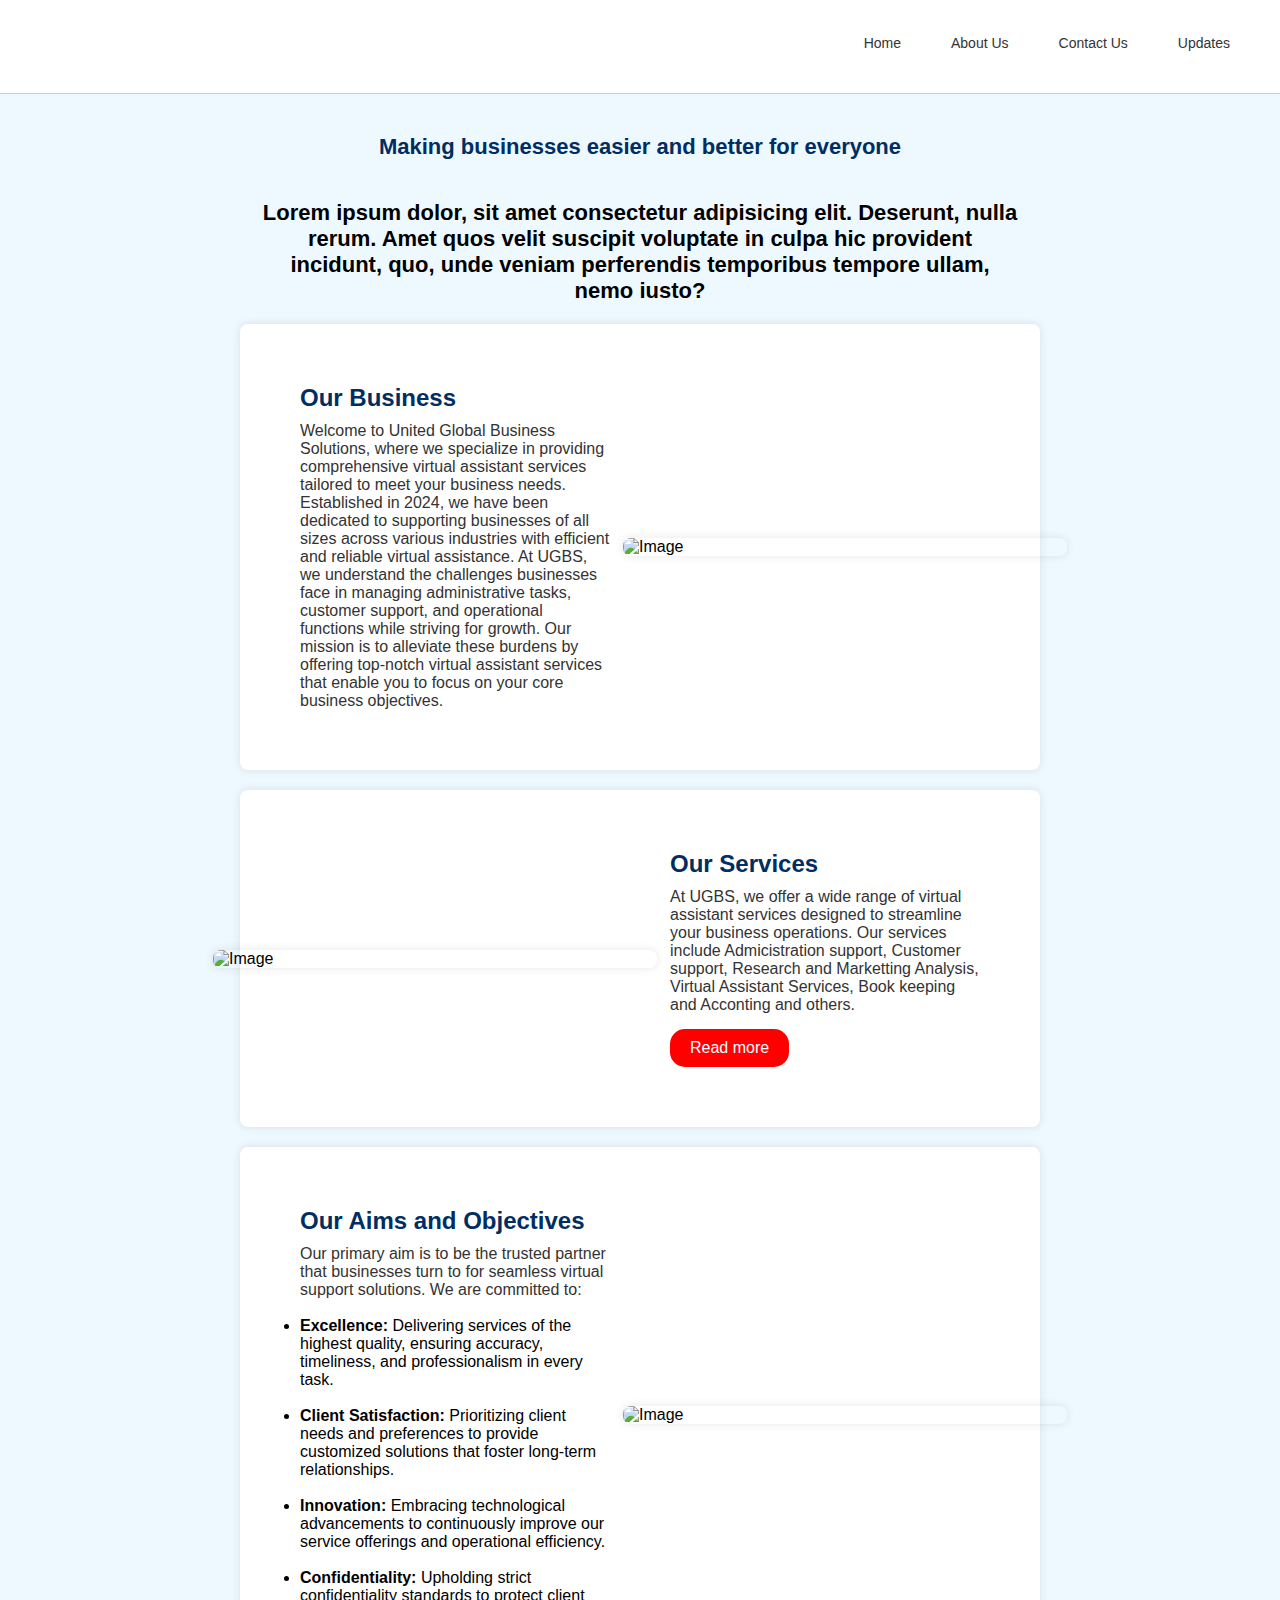
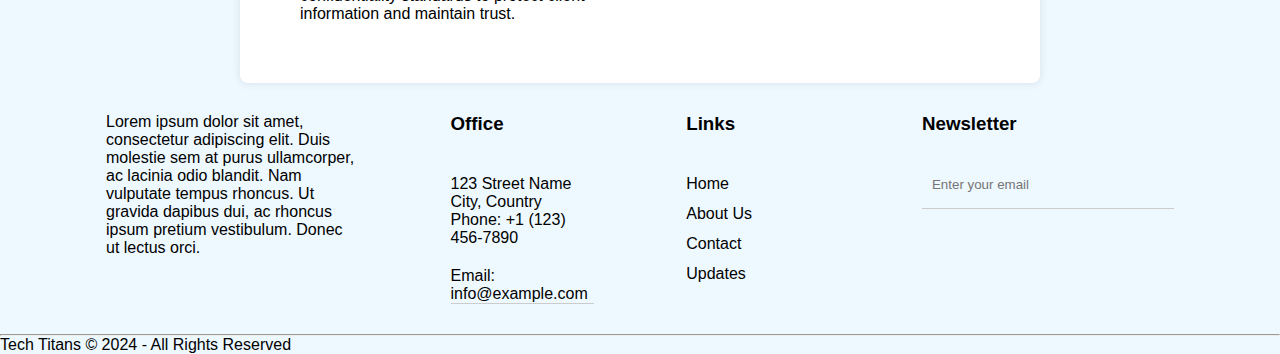
==== about.html @ e0e09fc4 "Add files via upload" ====
<!DOCTYPE html>
<html lang="en">
<head>
    <meta charset="UTF-8">
    <meta name="viewport" content="width=device-width, initial-scale=1.0">
    <title>UNIVERSAL GLOBAL BUSINESS SOLUTION</title>
    <link rel="stylesheet" href="style.css">
    <script src="https://kit.fontawesome.com/9b60be4f95.js"></script>
</head>
<body>
    <div class="menu_wrapper">
        <div class="navbar" id="navbar">
            <ul>
                <li><a href="index.html"><i class="fas fa-home"></i> <span>Home</span></a></li>
                <li><a href="about.html"><i class="fas fa-info-circle"></i> <span>About Us</span></a></li>
                <li><a href="contact.html"><i class="fas fa-envelope"></i> <span>Contact Us</span></a></li>
                <li><a href="update.html"><i class="fas fa-bell"></i> <span>Updates</span></a></li>
            </ul>
        </div>
        
    </div>

    <!-- Cards Section -->
     <div class="header-2">
        <p>Making businesses easier and better for everyone</p>
     </div>
     <div class="text-1"><p>Lorem ipsum dolor, sit amet consectetur adipisicing elit. Deserunt, nulla rerum. Amet quos velit suscipit voluptate in culpa hic provident incidunt, quo, unde veniam perferendis temporibus tempore ullam, nemo iusto?</p></div>


    
    <div class="card">
        <div class="card-content">
            <h2>Our Business</h2>
            <p>Welcome to United Global Business Solutions, where we specialize in providing comprehensive virtual assistant services tailored to meet your business needs. Established in 2024, we have been dedicated to supporting businesses of all sizes across various industries with efficient and reliable virtual assistance.
                At UGBS, we understand the challenges businesses face in managing administrative tasks, customer support, and operational functions while striving for growth. Our mission is to alleviate these burdens by offering top-notch virtual assistant services that enable you to focus on your core business objectives.
            </p>
        </div>
        <div class="card-image">
            <img src="Assets\group.jpg" alt="Image">
        </div>
    </div>

    <div class="card">
        <div class="card-image">
            <img src="Assets\marketting.jpg" alt="Image">
        </div>
        <div class="card-content">
            <h2>Our Services</h2>
            <p>At UGBS, we offer a wide range of virtual assistant services designed to streamline your business operations. Our services include Admicistration support, Customer support, Research and Marketting Analysis, Virtual Assistant Services, Book keeping and Acconting and others.</p>
            <div class="button"><button class="red-button">Read more</button></div>

        </div>
        
    </div>

    <div class="card">
        <div class="card-content">
            <h2>Our Aims and Objectives</h2>
            <p>
                Our primary aim is to be the trusted partner that businesses turn to for seamless virtual support solutions. We are committed to: <br><br>

                <li><b>Excellence:</b> Delivering services of the highest quality, ensuring accuracy, timeliness, and professionalism in every task.</li><br>

                <li><b>Client Satisfaction: </b>Prioritizing client needs and preferences to provide customized solutions that foster long-term relationships.</li><br>

                <li><b>Innovation: </b>Embracing technological advancements to continuously improve our service offerings and operational efficiency.</li><br>

                <li><b>Confidentiality:</b> Upholding strict confidentiality standards to protect client information and maintain trust.</li>
            <p>
        </div>
        <div class="card-image">
            <img src="Assets\aims-objectives.jpg" alt="Image">
        </div>
    </div>
    
    <footer>
        <div class="row">
            <div class="col">
                <p>Lorem ipsum dolor sit amet, consectetur adipiscing elit. Duis molestie sem at purus ullamcorper, ac lacinia odio blandit. Nam vulputate tempus rhoncus. Ut gravida dapibus dui, ac rhoncus ipsum pretium vestibulum. Donec ut lectus orci.</p>
            </div>
            <div class="col">
                <h3>Office <div class="underline"><span></span></div></h3>
                <p>123 Street Name</p>
                <p>City, Country</p>
                <p>Phone: +1 (123) 456-7890</p>
                <p class="email-id">Email: info@example.com</p>
            </div>
            <div class="col">
                <h3>Links <div class="underline"><span></span></div></h3>
                <ul>
                    <li><a href="">Home</a></li>
                    <li><a href="">About Us</a></li>
                    <li><a href="">Contact</a></li>
                    <li><a href="">Updates</a></li>
                </ul>
            </div>
            <div class="col">
                <h3>Newsletter <div class="underline"><span></span></div></h3>
                <form>
                    <i class="fa-solid fa-envelope"></i>
                    <input type="email" placeholder="Enter your email" required>
                    <button type="submit"><i class="fa-solid fa-arrow-right"></i></button>
                </form>
                <div class="social-icons">
                    <i class="fa-brands fa-facebook"></i>
                    <i class="fa-brands fa-instagram"></i>
                    <i class="fa-brands fa-x-twitter"></i>
                    <i class="fa-brands fa-linkedin"></i>
                </div>
            </div>
        </div>
        <hr>
        <p class="copyright">
            Tech Titans &copy; 2024 - All Rights Reserved
        </p>
    </footer>

    <script src="script.js"></script>
</body>
</html>
---- style.css ----
* {
    margin: 0;
    padding: 0;
    font-family: 'poppins', sans-serif;
    box-sizing: border-box;
}

body {
    font-family: 'poppins', sans-serif;
    background-color: #eef8ff;
    margin: 0;
    padding: 0;
    position: relative;
}

.menu_wrapper {
    background-color: #fff; /* White background color for the navbar */
    color: #333; /* Text color */
    padding: 30px 50px;
    border-bottom: 1px solid #ccc; /* Example border for separation */
}

.navbar {
    display: flex;
    justify-content: flex-end; /* Push items to the right */
}

.navbar ul {
    list-style-type: none;
    margin: 0;
    padding: 0;
    display: flex;
}

.navbar li {
    margin-left:50px; /* Adjust spacing between items */
}

.navbar a {
    display: flex;
    flex-direction: column; /* Arrange icon and text vertically */
    align-items: center;
    color: #333;
    text-decoration: none;
    font-size: 14px; /* Adjust text size */
}

.navbar a i {
    margin-bottom: 5px; /* Space between icon and text */
    font-size: 18px; /* Increase icon size */
}

.card {
    max-width: 800px; /* Increase max-width for larger cards */
    margin: 20px auto;
    background-color: #fff;
    border-radius: 8px;
    box-shadow: 0 0 10px rgba(0, 0, 0, 0.1);
    display: flex;
    padding: 10px;
}

.card-content {
    flex: 1;
    padding: 50px;
}

.card-content h2 {
    margin-bottom: 10px;
    color: #002D62;
}

.card-content p {
    color: #333;
}

.card-image {
    flex: 1;
    position: relative;
    padding: 20px;
    padding-left: 40px;
}

.card-image img {
    width: 120%; /* Make the image 20% larger */
    height: auto; /* Maintain aspect ratio */
    display: block;
    position: absolute;
    top: 50%; /* Adjust positioning */
    left: 50%; /* Adjust positioning */
    transform: translate(-50%, -50%); /* Center the image */
    border-radius: 8px;
    box-shadow: 0 0 10px rgba(0, 0, 0, 0.1);
}

/* Responsive adjustments */
@media (max-width: 768px) {
    .card {
        flex-direction: column; /* Stack cards vertically on smaller screens */
    }

    .card-content, .card-image {
        flex: 1 1 auto; /* Reset flex properties */
        width: 100%; /* Ensure full width */
        padding: 20px; /* Adjust padding */
        text-align: center; /* Center align text on smaller screens */
    }

    .card-image img {
        width: 100%; /* Full width for images on smaller screens */
        max-width: none; /* Remove max-width */
    }
}

.row {
    width: 85%;
    margin: auto;
    display: flex;
    flex-wrap: wrap;
    align-items: flex-start;
    justify-content: space-between;
}

.col {
    flex-basis: 25%;
    padding: 10px;
}

.col:nth-child(2),
.col:nth-child(3){
    flex-basis: 15%;
}

.logo {
    width: 60px;
    height: 60px;
    margin-bottom: 30px;
}

.col h3 {
    width: fit-content;
    margin-bottom: 40px;
    position: relative;
}

.email-id {
    width: fit-content;
    border-bottom: 1px solid #ccc;
    margin: 20px 0;
}

ul li {
    list-style: none;
    margin-bottom: 12px;
}

ul li a {
    text-decoration: none;
    color: #000;
}

form {
    padding-bottom: 15px;
    display: flex;
    align-items: center;
    justify-content: space-between;
    border-bottom: 1px solid #ccc;
    margin-bottom: 5opx;
}

form .fa-solid {
    font-size: 18px;
    margin-right: 10px;
}

form input {
    width: 100%;
    background: transparent;
    color: #ccc;
    border: 0;
    outline: none;
}

form button {
    background: transparent;
    border: 0;
    outline: none;
    cursor: pointer;
}

form button .fa-solid {
    font-size: 16px;
    color: #ccc;
}

.social-icons .fa-brands {
    width: 40px;
    height: 40px;
    border-radius: 50%;
    text-align: center;
    line-height: 40px;
    font-size: 20px;
}
.header-2 {
    text-align: center; /* Center align text content */
    padding: 40px 0; /* Adjust vertical spacing */
}

.header-2 p {
    max-width: 800px; /* Limit width to maintain readability */
    margin: 0 auto; /* Center align within max-width */
    padding: 0 20px; /* Add padding for better readability */
    color: #002D62;
    font-family: Arial, Helvetica, sans-serif;
    font-size: 22px; /* Increase font size */
    font-weight: bold;
}
.text-1 {
    text-align: center;
  
}
.text-1 p{
    max-width: 800px; /* Limit width to maintain readability */
    margin: 0 auto; /* Center align within max-width */
    padding: 0 20px; /* Add padding for better readability */
    font-family: Arial, Helvetica, sans-serif;
    font-size: 22px; /* Increase font size */
    font-weight: bold;
}
.button {
    margin-top: 15px; /* Adjust this value to move the button down */
    
}
.red-button {
    background-color: red;
    color: white; /* Text color */
    border: none;
    padding: 10px 20px;
    cursor: pointer;
    font-size: 16px;
    border-radius: 15px;
    transition: background-color 0.3s ease; /* Smooth transition */
}

.red-button:hover {
    background-color: darkred; /* Darker shade when hovered */
}
.banner-container {
    position: relative; /* Ensures the container acts as a positioning context */
    width: 100%;
    max-height: 600px; /* Adjust this value to limit the height of the banner */
    overflow: hidden; /* Ensures the banner image doesn't overflow its container */
}

.banner-image {
    width: 100%;
    height: 600px; /* Ensures the image maintains its aspect ratio */
    display: block; /* Ensures the image behaves correctly */
    object-fit: cover; /* Ensures the image covers the entire area while maintaining aspect ratio */
}

.button-container {
    position: absolute;
    bottom: 50px; /* Adjust the distance from the bottom as needed */
    right: 80px; /* Adjust the distance from the right as needed */
}

.schedule-button {
    display: inline-block;
    padding: 20px 30px;
    background-color: #333; /* Button background color */
    color: white;
    font-size: 20px;
    text-decoration: none;
    border-radius: 40px;
    font-weight: bold;
    opacity: 0.6;
}

.schedule-button:hover {
    background-color: darkred; /* Darker color on hover */
    opacity: 1; 
}
.centered-image {
    text-align: center;
    padding: 70px 0; /* Adjust padding as needed */
}
.centered-image img {
    width: 80%;
    height: 400px; 
    display: block; /* Ensures the image behaves correctly */
    margin: 0 auto; /* Center the image horizontally */
}
.text-2 {
    text-align: left;
    padding: 20px 0; /* Adjust padding as needed */
    font-size: 24px; /* Increase font size */
    font-weight: bold; /* Make text bold */
}

.text-2 p {
    
    margin-left: 160px;
    
    font-family: Arial, Helvetica, sans-serif;
    font-size: 26px; /* Ensure font size matches parent */
    font-weight: bold; /* Ensure font weight matches parent */
}
.red-button-2{
    margin-left: 160px;
    background-color: red;
    color: white; /* Text color */
    border: none;
    padding: 20px 30px;
    cursor: pointer;
    font-size: 16px;
    border-radius: 25px;
    transition: background-color 0.3s ease; /* Smooth transition */
}
.red-button-2:hover {
    background-color: darkred; /* Darker shade when hovered */
}
/* Slideshow container */
.slideshow-container {
    max-width: 80%; /* Reduce the maximum width to make the slideshow smaller */
    position: relative;
    margin: 20px auto; /* Center the slideshow horizontally and adjust top margin */
}

/* Hide all slides by default */
.slideshow-container {
    position: relative;
    max-width: 800px; /* Adjust max-width as needed */
    margin: 0 auto;
    overflow: hidden;
}

.slide-pair {
    display: flex;
    justify-content: center;
    align-items: center;
    width: 100%;
    margin-bottom: 20px; /* Adjust spacing between pairs */
}

.mySlides {
    flex: 0 0 45%; /* Adjust width of each slide within the pair */
    margin: 0 10px; /* Adjust margin between slides */
}

.slide-card {
    width: 100%;
    border: 1px solid #ddd;
    border-radius: 8px;
    overflow: hidden;
    box-shadow: 0 4px 8px rgba(0,0,0,0.1);
    display: flex; /* Ensure flexbox layout */
    flex-direction: column; /* Arrange items in a column */
    align-items: center; /* Center items horizontally */
    justify-content: center; /* Center items vertically */
    padding: 10px;
}


.slide-image {
    width: 100%; /* Ensure image takes full width of the container */
    height: auto; /* Maintain aspect ratio */
    display: block;
    border-radius: 8px; /* Rounded corners for the image */
}

.slide-text {
    padding: 20px;
    text-align: center;
}



/* Next & previous buttons */
.prev, .next {
    cursor: pointer;
    position: absolute;
    top: 50%;
    width: auto;
    padding: 16px;
    margin-top: -22px;
    color: white;
    font-weight: bold;
    font-size: 18px;
    transition: 0.6s ease;
    border-radius: 0 3px 3px 0;
    user-select: none;
    background-color: rgba(0, 0, 0, 0.5);
}

/* Position the next button to the right */
.next {
    right: 0;
    border-radius: 3px 0 0 3px;
}

/* On hover, add a darker background color */
.prev:hover, .next:hover {
    background-color: rgba(0, 0, 0, 0.8);
}

/* Adjust size of images inside slides */
.mySlides img {
    width: 50%; /* Ensure image fills the slide container horizontally */
    height: auto; /* Maintain aspect ratio */
    max-height: 400px; /* Limit the maximum height of the images */
}
.services-title {
    text-align: left;
    margin-top: 30px;
    font-size: 24px;
    color: #333;
    
    padding: 10px;
}
.see-text {
    text-align: left;
    margin-top: 30px;
    font-size: 24px;
    color: blue;
    margin-left: 130px;
    padding: 10px;
    cursor: pointer;
    text-decoration: none;
}
.services-header {
    display: flex;
    justify-content: space-between;
    align-items: center;
    margin-bottom: 20px;
    
}
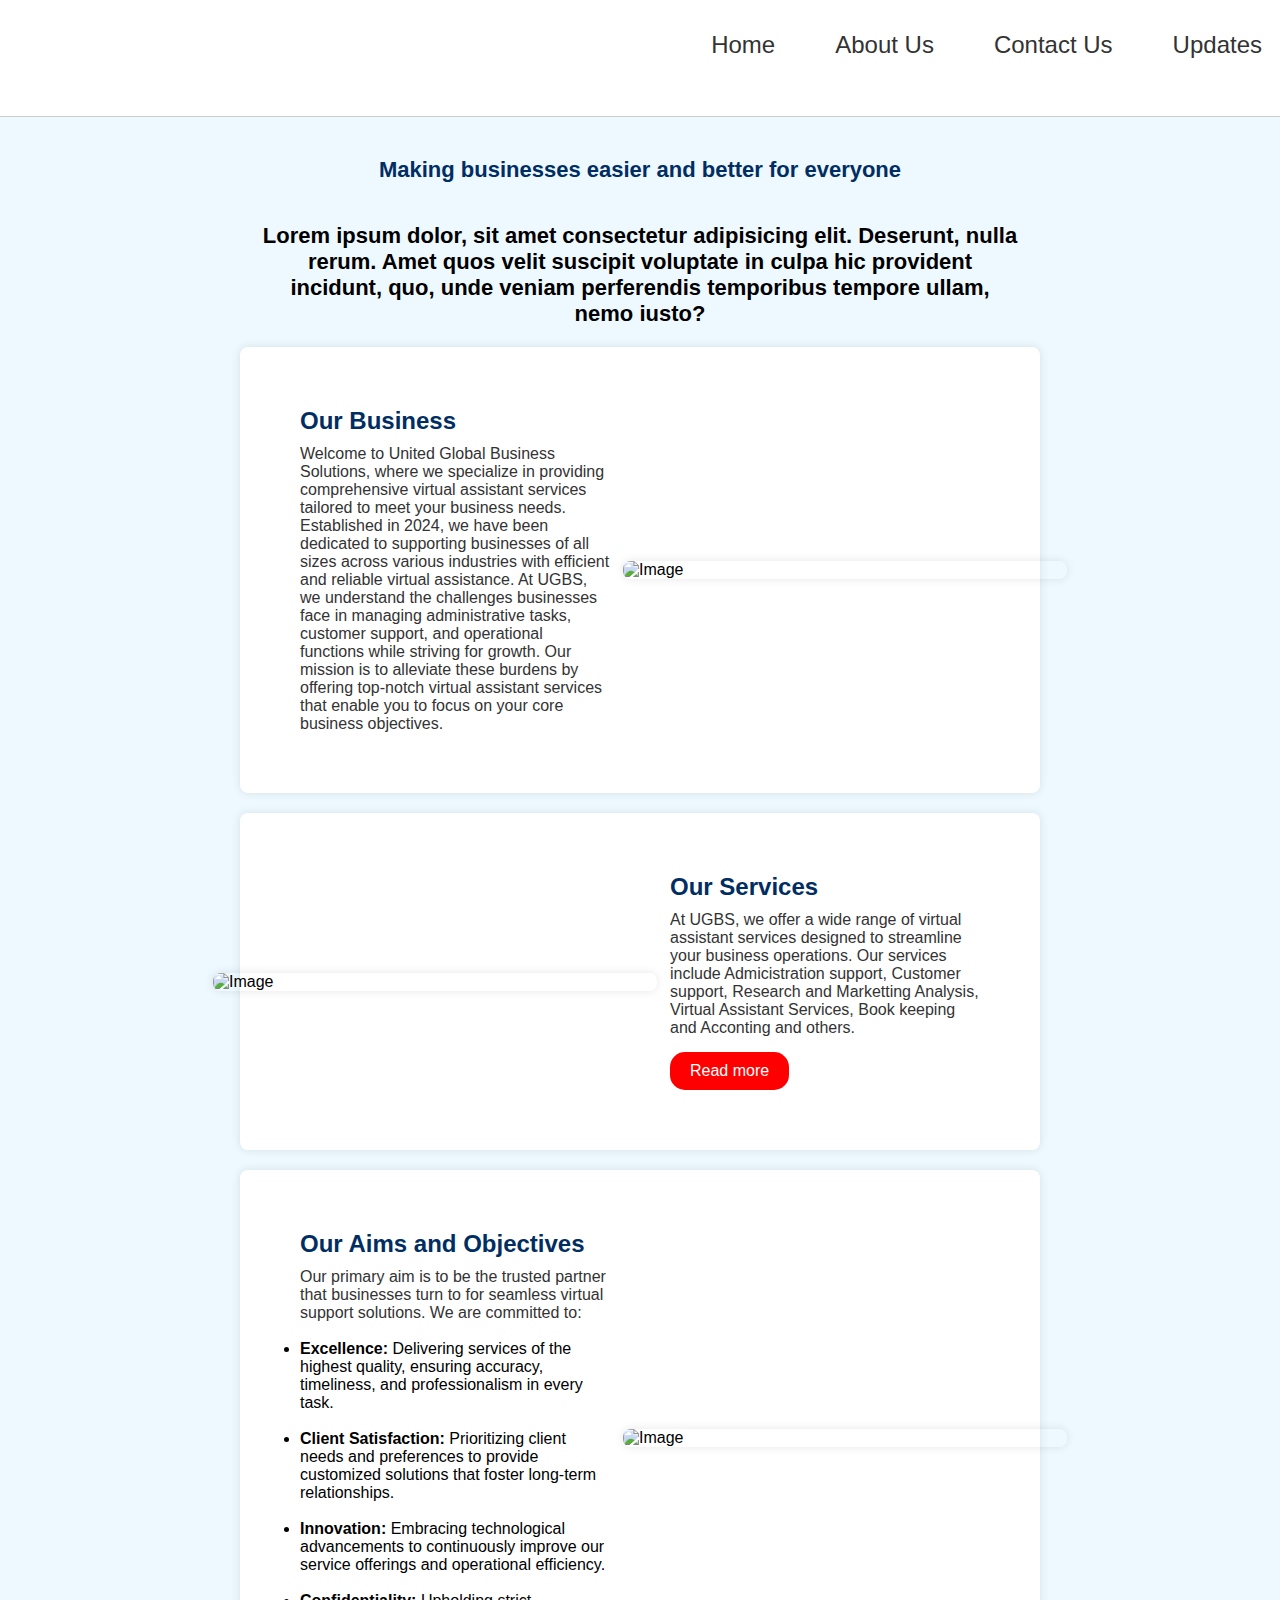
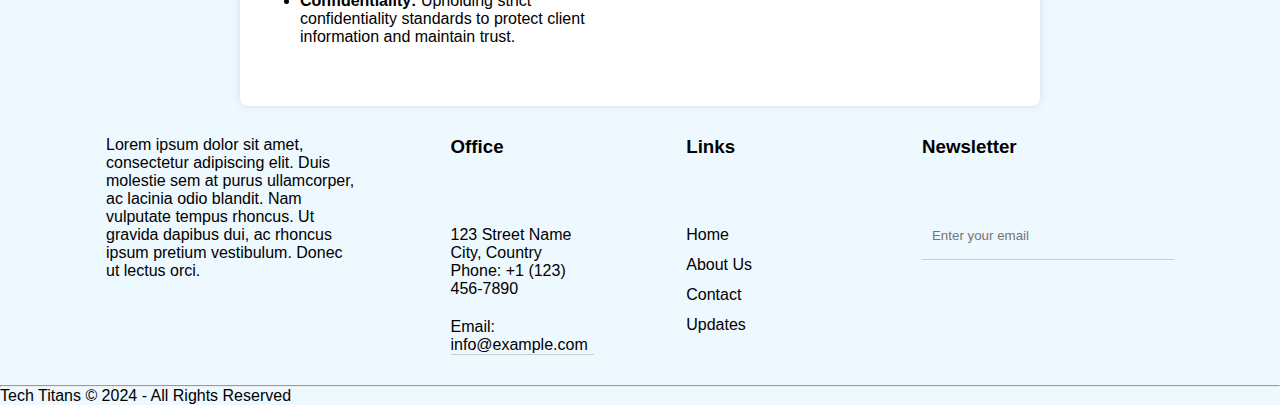
==== commit 6dd94cbc: "Update about.html" ====
--- a/about.html
+++ b/about.html
@@ -10,6 +10,9 @@
 <body>
     <div class="menu_wrapper">
         <div class="navbar" id="navbar">
+            <div class="logo">
+                <img src="UGBS LOGO.png" alt="Logo">
+            </div>
             <ul>
                 <li><a href="index.html"><i class="fas fa-home"></i> <span>Home</span></a></li>
                 <li><a href="about.html"><i class="fas fa-info-circle"></i> <span>About Us</span></a></li>
@@ -36,13 +39,13 @@
             </p>
         </div>
         <div class="card-image">
-            <img src="Assets\group.jpg" alt="Image">
+            <img src="group.jpg" alt="Image">
         </div>
     </div>
 
     <div class="card">
         <div class="card-image">
-            <img src="Assets\marketting.jpg" alt="Image">
+            <img src="marketting.jpg" alt="Image">
         </div>
         <div class="card-content">
             <h2>Our Services</h2>
@@ -69,7 +72,7 @@
             <p>
         </div>
         <div class="card-image">
-            <img src="Assets\aims-objectives.jpg" alt="Image">
+            <img src="aims-objectives.jpg" alt="Image">
         </div>
     </div>
     
@@ -88,10 +91,10 @@
             <div class="col">
                 <h3>Links <div class="underline"><span></span></div></h3>
                 <ul>
-                    <li><a href="">Home</a></li>
-                    <li><a href="">About Us</a></li>
-                    <li><a href="">Contact</a></li>
-                    <li><a href="">Updates</a></li>
+                    <li><a href="index.html">Home</a></li>
+                    <li><a href="about.html">About Us</a></li>
+                    <li><a href="contact.html">Contact</a></li>
+                    <li><a href="update.html">Updates</a></li>
                 </ul>
             </div>
             <div class="col">
--- a/style.css
+++ b/style.css
@@ -14,44 +14,51 @@
 }
 
 .menu_wrapper {
-    background-color: #fff; /* White background color for the navbar */
-    color: #333; /* Text color */
-    padding: 30px 50px;
-    border-bottom: 1px solid #ccc; /* Example border for separation */
+    background-color: #fff; 
+    color: #333; 
+    padding:10px ;
+    border-bottom: 1px solid #ccc;
 }
 
 .navbar {
     display: flex;
-    justify-content: flex-end; /* Push items to the right */
+    justify-content: flex-end; 
+    padding: 3px 3px; 
 }
 
 .navbar ul {
     list-style-type: none;
-    margin: 0;
+    margin-top: 18px;
     padding: 0;
     display: flex;
 }
+.logo img {
+    height: 95px;
+    width: auto;
+    margin-left: -780px;
+    margin-top: -10px;
+}
 
 .navbar li {
-    margin-left:50px; /* Adjust spacing between items */
+    margin-left:50px; 
+    
 }
 
 .navbar a {
     display: flex;
-    flex-direction: column; /* Arrange icon and text vertically */
+    flex-direction: column; 
     align-items: center;
     color: #333;
     text-decoration: none;
-    font-size: 14px; /* Adjust text size */
+    font-size: 14px; 
 }
 
 .navbar a i {
-    margin-bottom: 5px; /* Space between icon and text */
-    font-size: 18px; /* Increase icon size */
+    font-size: 18px; 
 }
 
 .card {
-    max-width: 800px; /* Increase max-width for larger cards */
+    max-width: 800px; 
     margin: 20px auto;
     background-color: #fff;
     border-radius: 8px;
@@ -82,13 +89,13 @@
 }
 
 .card-image img {
-    width: 120%; /* Make the image 20% larger */
-    height: auto; /* Maintain aspect ratio */
+    width: 120%; 
+    height: auto; 
     display: block;
     position: absolute;
-    top: 50%; /* Adjust positioning */
-    left: 50%; /* Adjust positioning */
-    transform: translate(-50%, -50%); /* Center the image */
+    top: 50%; 
+    left: 50%; 
+    transform: translate(-50%, -50%);
     border-radius: 8px;
     box-shadow: 0 0 10px rgba(0, 0, 0, 0.1);
 }
@@ -96,19 +103,19 @@
 /* Responsive adjustments */
 @media (max-width: 768px) {
     .card {
-        flex-direction: column; /* Stack cards vertically on smaller screens */
+        flex-direction: column; 
     }
 
     .card-content, .card-image {
-        flex: 1 1 auto; /* Reset flex properties */
-        width: 100%; /* Ensure full width */
-        padding: 20px; /* Adjust padding */
-        text-align: center; /* Center align text on smaller screens */
+        flex: 1 1 auto; 
+        width: 100%; 
+        padding: 20px; 
+        text-align: center; 
     }
 
     .card-image img {
-        width: 100%; /* Full width for images on smaller screens */
-        max-width: none; /* Remove max-width */
+        width: 100%; 
+        max-width: none;
     }
 }
 
@@ -202,17 +209,17 @@
     font-size: 20px;
 }
 .header-2 {
-    text-align: center; /* Center align text content */
-    padding: 40px 0; /* Adjust vertical spacing */
+    text-align: center; 
+    padding: 40px 0; 
 }
 
 .header-2 p {
-    max-width: 800px; /* Limit width to maintain readability */
-    margin: 0 auto; /* Center align within max-width */
-    padding: 0 20px; /* Add padding for better readability */
+    max-width: 800px; 
+    margin: 0 auto; 
+    padding: 0 20px; 
     color: #002D62;
     font-family: Arial, Helvetica, sans-serif;
-    font-size: 22px; /* Increase font size */
+    font-size: 22px; 
     font-weight: bold;
 }
 .text-1 {
@@ -220,55 +227,55 @@
   
 }
 .text-1 p{
-    max-width: 800px; /* Limit width to maintain readability */
-    margin: 0 auto; /* Center align within max-width */
-    padding: 0 20px; /* Add padding for better readability */
+    max-width: 800px; 
+    margin: 0 auto; 
+    padding: 0 20px; 
     font-family: Arial, Helvetica, sans-serif;
-    font-size: 22px; /* Increase font size */
+    font-size: 22px; 
     font-weight: bold;
 }
 .button {
-    margin-top: 15px; /* Adjust this value to move the button down */
+    margin-top: 15px; 
     
 }
 .red-button {
     background-color: red;
-    color: white; /* Text color */
+    color: white;
     border: none;
     padding: 10px 20px;
     cursor: pointer;
     font-size: 16px;
     border-radius: 15px;
-    transition: background-color 0.3s ease; /* Smooth transition */
+    transition: background-color 0.3s ease; 
 }
 
 .red-button:hover {
-    background-color: darkred; /* Darker shade when hovered */
+    background-color: darkred; 
 }
 .banner-container {
-    position: relative; /* Ensures the container acts as a positioning context */
-    width: 100%;
-    max-height: 600px; /* Adjust this value to limit the height of the banner */
-    overflow: hidden; /* Ensures the banner image doesn't overflow its container */
+    position: relative; 
+    width: 100%;
+    max-height: 600px; 
+    overflow: hidden; 
 }
 
 .banner-image {
     width: 100%;
-    height: 600px; /* Ensures the image maintains its aspect ratio */
-    display: block; /* Ensures the image behaves correctly */
-    object-fit: cover; /* Ensures the image covers the entire area while maintaining aspect ratio */
+    height: 600px; 
+    display: block; 
+    object-fit: cover; 
 }
 
 .button-container {
     position: absolute;
-    bottom: 50px; /* Adjust the distance from the bottom as needed */
-    right: 80px; /* Adjust the distance from the right as needed */
+    bottom: 50px; 
+    right: 80px; 
 }
 
 .schedule-button {
     display: inline-block;
     padding: 20px 30px;
-    background-color: #333; /* Button background color */
+    background-color: #333;
     color: white;
     font-size: 20px;
     text-decoration: none;
@@ -278,24 +285,24 @@
 }
 
 .schedule-button:hover {
-    background-color: darkred; /* Darker color on hover */
+    background-color: darkred; 
     opacity: 1; 
 }
 .centered-image {
     text-align: center;
-    padding: 70px 0; /* Adjust padding as needed */
+    padding: 70px 0; 
 }
 .centered-image img {
     width: 80%;
     height: 400px; 
-    display: block; /* Ensures the image behaves correctly */
-    margin: 0 auto; /* Center the image horizontally */
+    display: block; 
+    margin: 0 auto; 
 }
 .text-2 {
     text-align: left;
-    padding: 20px 0; /* Adjust padding as needed */
-    font-size: 24px; /* Increase font size */
-    font-weight: bold; /* Make text bold */
+    padding: 20px 0; 
+    font-size: 24px; 
+    font-weight: bold; 
 }
 
 .text-2 p {
@@ -303,34 +310,34 @@
     margin-left: 160px;
     
     font-family: Arial, Helvetica, sans-serif;
-    font-size: 26px; /* Ensure font size matches parent */
-    font-weight: bold; /* Ensure font weight matches parent */
+    font-size: 26px; 
+    font-weight: bold; 
 }
 .red-button-2{
     margin-left: 160px;
     background-color: red;
-    color: white; /* Text color */
+    color: white;
     border: none;
     padding: 20px 30px;
     cursor: pointer;
     font-size: 16px;
     border-radius: 25px;
-    transition: background-color 0.3s ease; /* Smooth transition */
+    transition: background-color 0.3s ease; 
 }
 .red-button-2:hover {
-    background-color: darkred; /* Darker shade when hovered */
+    background-color: darkred; 
 }
 /* Slideshow container */
 .slideshow-container {
-    max-width: 80%; /* Reduce the maximum width to make the slideshow smaller */
+    max-width: 80%; 
     position: relative;
-    margin: 20px auto; /* Center the slideshow horizontally and adjust top margin */
+    margin: 20px auto; 
 }
 
 /* Hide all slides by default */
 .slideshow-container {
     position: relative;
-    max-width: 800px; /* Adjust max-width as needed */
+    max-width: 800px; 
     margin: 0 auto;
     overflow: hidden;
 }
@@ -340,33 +347,31 @@
     justify-content: center;
     align-items: center;
     width: 100%;
-    margin-bottom: 20px; /* Adjust spacing between pairs */
-}
-
+    margin-bottom: 20px; 
+}
 .mySlides {
-    flex: 0 0 45%; /* Adjust width of each slide within the pair */
-    margin: 0 10px; /* Adjust margin between slides */
-}
-
+    flex: 0 0 45%;
+    margin: 0 10px;
+}
 .slide-card {
     width: 100%;
     border: 1px solid #ddd;
     border-radius: 8px;
     overflow: hidden;
     box-shadow: 0 4px 8px rgba(0,0,0,0.1);
-    display: flex; /* Ensure flexbox layout */
-    flex-direction: column; /* Arrange items in a column */
-    align-items: center; /* Center items horizontally */
-    justify-content: center; /* Center items vertically */
+    display: flex; 
+    flex-direction: column; 
+    align-items: center;
+    justify-content: center;
     padding: 10px;
 }
 
 
 .slide-image {
-    width: 100%; /* Ensure image takes full width of the container */
-    height: auto; /* Maintain aspect ratio */
+    width: 100%; 
+    height: auto; 
     display: block;
-    border-radius: 8px; /* Rounded corners for the image */
+    border-radius: 8px;
 }
 
 .slide-text {
@@ -399,16 +404,16 @@
     border-radius: 3px 0 0 3px;
 }
 
-/* On hover, add a darker background color */
+
 .prev:hover, .next:hover {
     background-color: rgba(0, 0, 0, 0.8);
 }
 
-/* Adjust size of images inside slides */
+
 .mySlides img {
-    width: 50%; /* Ensure image fills the slide container horizontally */
-    height: auto; /* Maintain aspect ratio */
-    max-height: 400px; /* Limit the maximum height of the images */
+    width: 50%; 
+    height: auto;
+    max-height: 400px; 
 }
 .services-title {
     text-align: left;
@@ -422,7 +427,7 @@
     text-align: left;
     margin-top: 30px;
     font-size: 24px;
-    color: blue;
+    color:  #002D62;
     margin-left: 130px;
     padding: 10px;
     cursor: pointer;
@@ -435,5 +440,360 @@
     margin-bottom: 20px;
     
 }
-
-
+.contact-text p {
+    font-size: 24px; 
+    font-weight: bold; 
+    padding: 0 280px;
+    margin-top: 60px; 
+}
+.contact-description{
+    color:  #0b4a91;
+    margin-top: 20px;
+    font-size: 16px;
+    padding: 0 280px; 
+    margin-bottom: 50px; 
+}
+
+#contactForm {
+    max-width: 600px;
+    margin: 0 auto;
+    padding: 20px;
+    border: 1px solid #ddd;
+    border-radius: 8px;
+    background-color: #f9f9f9;
+    box-shadow: 0 0 10px rgba(0, 0, 0, 0.1);
+    display: flex;
+    flex-direction: column; /* Stack elements vertically */
+}
+
+/* Container for label and input to align them side by side */
+.form-group {
+    display: flex;
+    flex-direction: column; 
+    margin-bottom: 20px; 
+}
+/* Styling labels */
+.form-group label {
+    font-weight: bold;
+    color: #333;
+    margin-bottom: 8px;
+    text-align: left; 
+}
+
+
+.form-group input[type="text"],
+.form-group input[type="email"],
+.form-group textarea {
+    width: 100%;
+    padding: 10px;
+    border: 1px solid #ddd;
+    border-radius: 4px;
+    box-sizing: border-box;
+    font-size: 16px;
+    margin-bottom: 20px; 
+}
+
+/* Styling textarea specifically */
+.form-group textarea {
+    resize: vertical;
+    height: 150px;
+    width: 500px; 
+}
+
+
+.form-group input[type="text"],
+.form-group input[type="email"] {
+    width: 500px; 
+}
+
+
+/* Styling the submit button */
+#contactForm button {
+    background-color: red;
+    color: #fff;
+    border: none;
+    padding: 15px 20px;
+    border-radius: 4px;
+    font-size: 16px;
+    cursor: pointer;
+    transition: background-color 0.3s;
+    width: 100%;
+    margin-top: 10px; 
+}
+
+/* Button hover effect */
+#contactForm button:hover {
+    background-color: #0056b3;
+}
+
+.checkbox-group {
+    margin-top: 15px;
+    display: flex;
+    align-items: center;
+    padding: 0 430px;
+    margin-top: 30px;
+    margin-bottom: 40px;
+}
+
+
+.checkbox-group input[type="checkbox"] {
+    position: relative;
+    width: 20px;
+    height: 20px;
+    margin-right: 10px;
+    appearance: none;
+    background-color: #f0f0f0;
+    border: 2px solid #ccc;
+    border-radius: 4px;
+    cursor: pointer;
+    outline: none;
+    transition: background-color 0.3s, border-color 0.3s;
+}
+.checkbox-group input[type="checkbox"]:checked::before {
+    content: '\2713'; /* Unicode check mark */
+    position: absolute;
+    left: 3px;
+    top: 0;
+    font-size: 16px;
+    color: white;
+}
+
+.checkbox-group input[type="checkbox"]:hover {
+    border-color: red;
+}
+
+
+.checkbox-group input[type="checkbox"]:checked {
+    background-color: red;
+    border-color: red;
+}
+
+
+.checkbox-group label {
+    display: inline-block;
+    vertical-align: middle;
+    font-size: 14px;
+    color: #333;
+}
+ 
+ .calendar-container {
+    margin: 20px;
+    text-align: center;
+}
+
+#calendar {
+    display: inline-block;
+    border: 1px solid #ccc;
+    border-radius: 8px;
+    padding: 10px;
+}
+
+.calendar-header {
+    display: flex;
+    justify-content: space-between;
+    align-items: center;
+    margin-bottom: 10px;
+}
+
+.calendar-header h3 {
+    margin: 0;
+}
+
+.calendar-days {
+    display: grid;
+    grid-template-columns: repeat(7, 1fr);
+    gap: 5px;
+    margin-top: 10px;
+}
+
+.day {
+    padding: 10px;
+    border: 1px solid #ccc;
+    border-radius: 4px;
+    background-color: #f9f9f9;
+}
+
+.day:hover {
+    background-color: #e0e0e0;
+}
+.calendar-time-wrapper {
+    display: flex;
+    align-items: flex-start;
+}
+
+.time-picker {
+    margin-left: 20px;
+}
+
+#digital-clock {
+    font-size: 24px;
+    margin: 10px 0;
+}
+
+#time-select {
+    padding: 5px;
+    font-size: 16px;
+}
+.calendar-time-wrapper {
+    display: flex;
+    align-items: flex-start;
+    padding: 90px 90px;
+}
+
+.time-picker {
+    margin-left: 20px;
+}
+
+.digital-clock-container {
+    display: flex;
+    align-items: center;
+    background-color: #fff;
+    border: 3px solid #ccc;
+    border-radius: 15px;
+    padding: 50px;
+    margin: 10px 0;
+}
+
+.time-box {
+    width: 50px;
+    text-align: center;
+    font-size: 24px;
+}
+
+.colon {
+    font-size: 24px;
+    margin: 0 5px;
+}
+
+.ampm-buttons {
+    margin-left: 10px;
+}
+
+.ampm-buttons button {
+    padding: 5px 10px;
+    margin-right: 5px;
+    cursor: pointer;
+}
+
+.ampm-buttons .active {
+    background-color: rgb(209, 7, 7);
+    color: white;
+}
+
+
+input[type="text"] {
+    border: none;
+    background: transparent;
+    width: 50px;
+    font-size: 24px;
+    text-align: center;
+    outline: none;
+}
+
+span {
+    font-size: 24px;
+    margin: 0 5px;
+}
+
+.selected-date-time-box {
+    background-color: #fff;
+    border: 3px solid #ccc;
+    border-radius: 15px;
+    padding: 50px;
+    margin-bottom: 10px;
+    font-size: 16px;
+    color: #333;
+    font-weight: bold;
+}
+
+.day-header {
+    display: flex;
+    font-weight: bold;
+    text-align: center;
+    margin-bottom: 5px;
+}
+
+.day-header div {
+    flex: 1; 
+    padding: 5px;
+}
+
+.calendar-days {
+    display: grid;
+    grid-template-columns: repeat(7, 1fr);
+    gap: 10px; 
+    padding-bottom: 60px; 
+}
+
+.day {
+    padding: 15px;
+    text-align: center;
+    border: 1px solid #ccc; 
+    cursor: pointer;
+    background-color: #f9f9f9; /* Background color for each day */
+    border-radius: 20px;
+}
+
+.day:hover {
+    background-color: #f1b3b3; 
+}
+
+
+.calendar-header button {
+    background: none; 
+    border: none; 
+    cursor: pointer; 
+    font-size: 24px; 
+    padding: 0; 
+    margin: 0 10px;
+    color: #333;
+    font-weight: bold; 
+}
+
+.calendar-header button:hover {
+    color: rgb(209, 7, 7); /* Change color on hover for visibility */
+}
+.meeting-button button {
+background-color: rgb(209, 7, 7); 
+color: white; 
+padding: 15px 30px; 
+font-size: 18px; 
+border: none; 
+border-radius: 25px; 
+cursor: pointer; 
+}
+
+.meeting-button button:hover {
+    background-color: darkred; 
+}
+.update-text p{
+    font-size: 24px; 
+    font-weight: bold; 
+    padding: 0 450px;
+    margin-top: 60px; 
+
+}
+.update-description{
+    color:  #0b4a91;
+    margin-top: 15px;
+    font-size: 16px;
+    padding: 0 450px; 
+    margin-bottom: 50px; 
+}
+.iti {
+    width: 100%;
+}
+.iti__flag-container {
+    margin-right: 10px;
+}
+.form-group {
+    margin-bottom: 1rem;
+}
+select {
+    width: 100%;
+    padding: 0.5rem;
+    margin-right: 10px;
+}
+
+
+
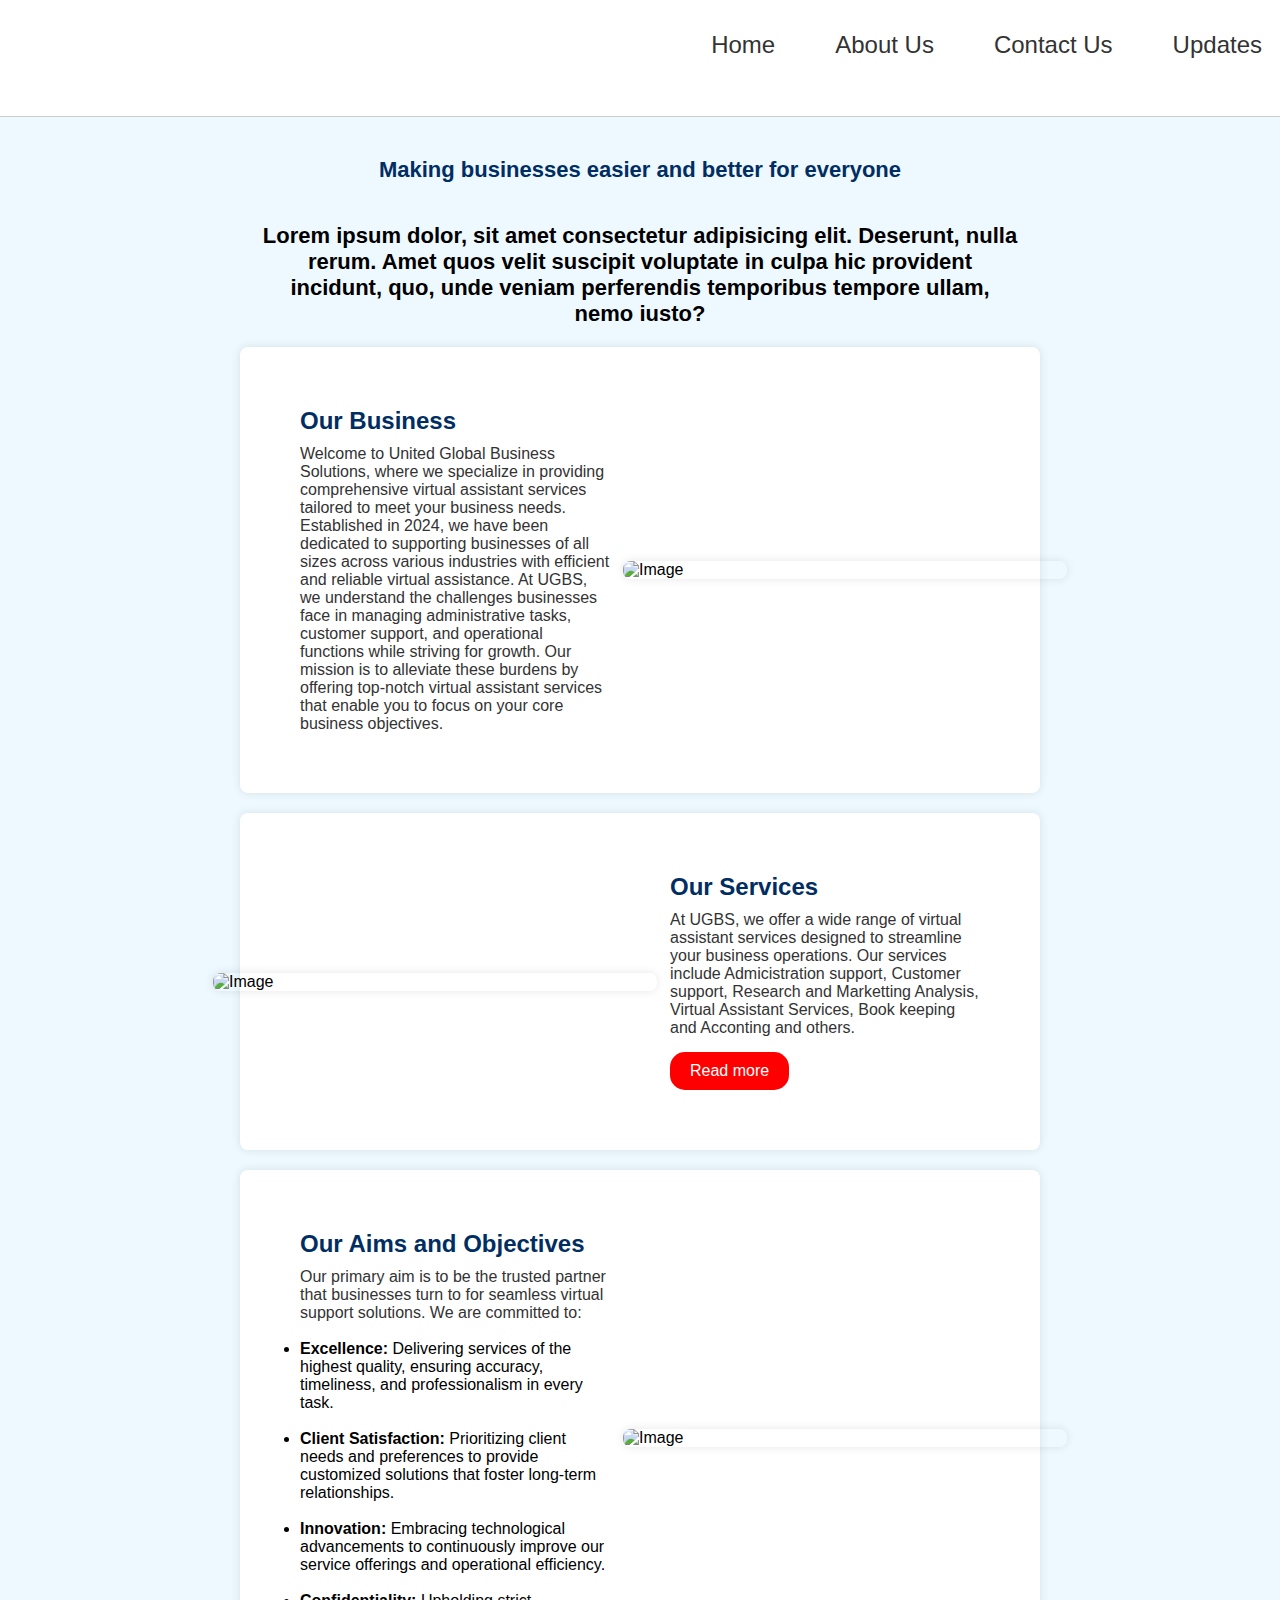
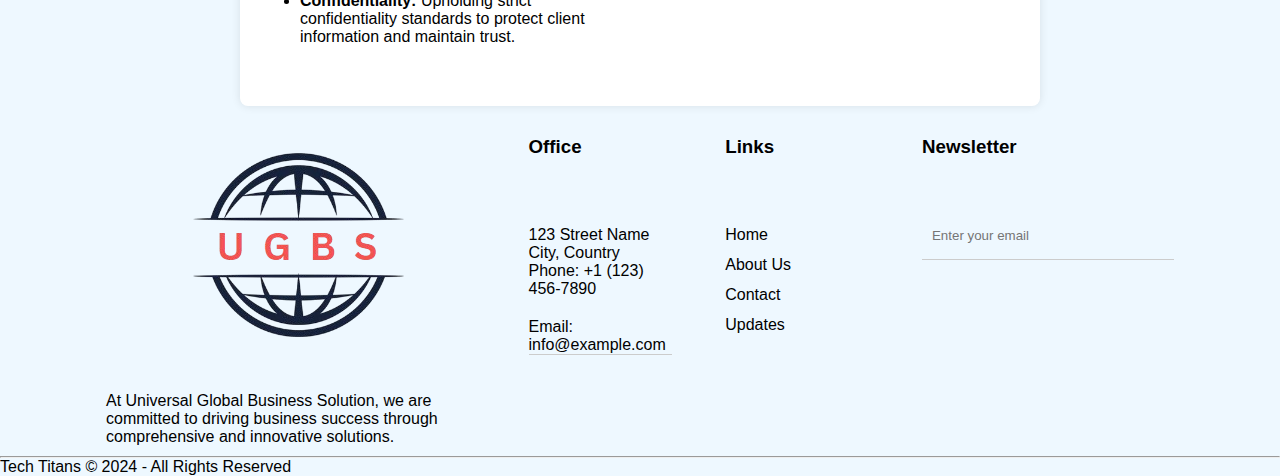
==== commit 7b11e14a: "Update about.html" ====
--- a/about.html
+++ b/about.html
@@ -79,7 +79,10 @@
     <footer>
         <div class="row">
             <div class="col">
-                <p>Lorem ipsum dolor sit amet, consectetur adipiscing elit. Duis molestie sem at purus ullamcorper, ac lacinia odio blandit. Nam vulputate tempus rhoncus. Ut gravida dapibus dui, ac rhoncus ipsum pretium vestibulum. Donec ut lectus orci.</p>
+                <div class="footer-logo">
+                    <img src="UGBS ICON.png" alt="Footer Logo">
+                </div>
+                <p>At Universal Global Business Solution, we are committed to driving business success through comprehensive and innovative solutions.</p>
             </div>
             <div class="col">
                 <h3>Office <div class="underline"><span></span></div></h3>
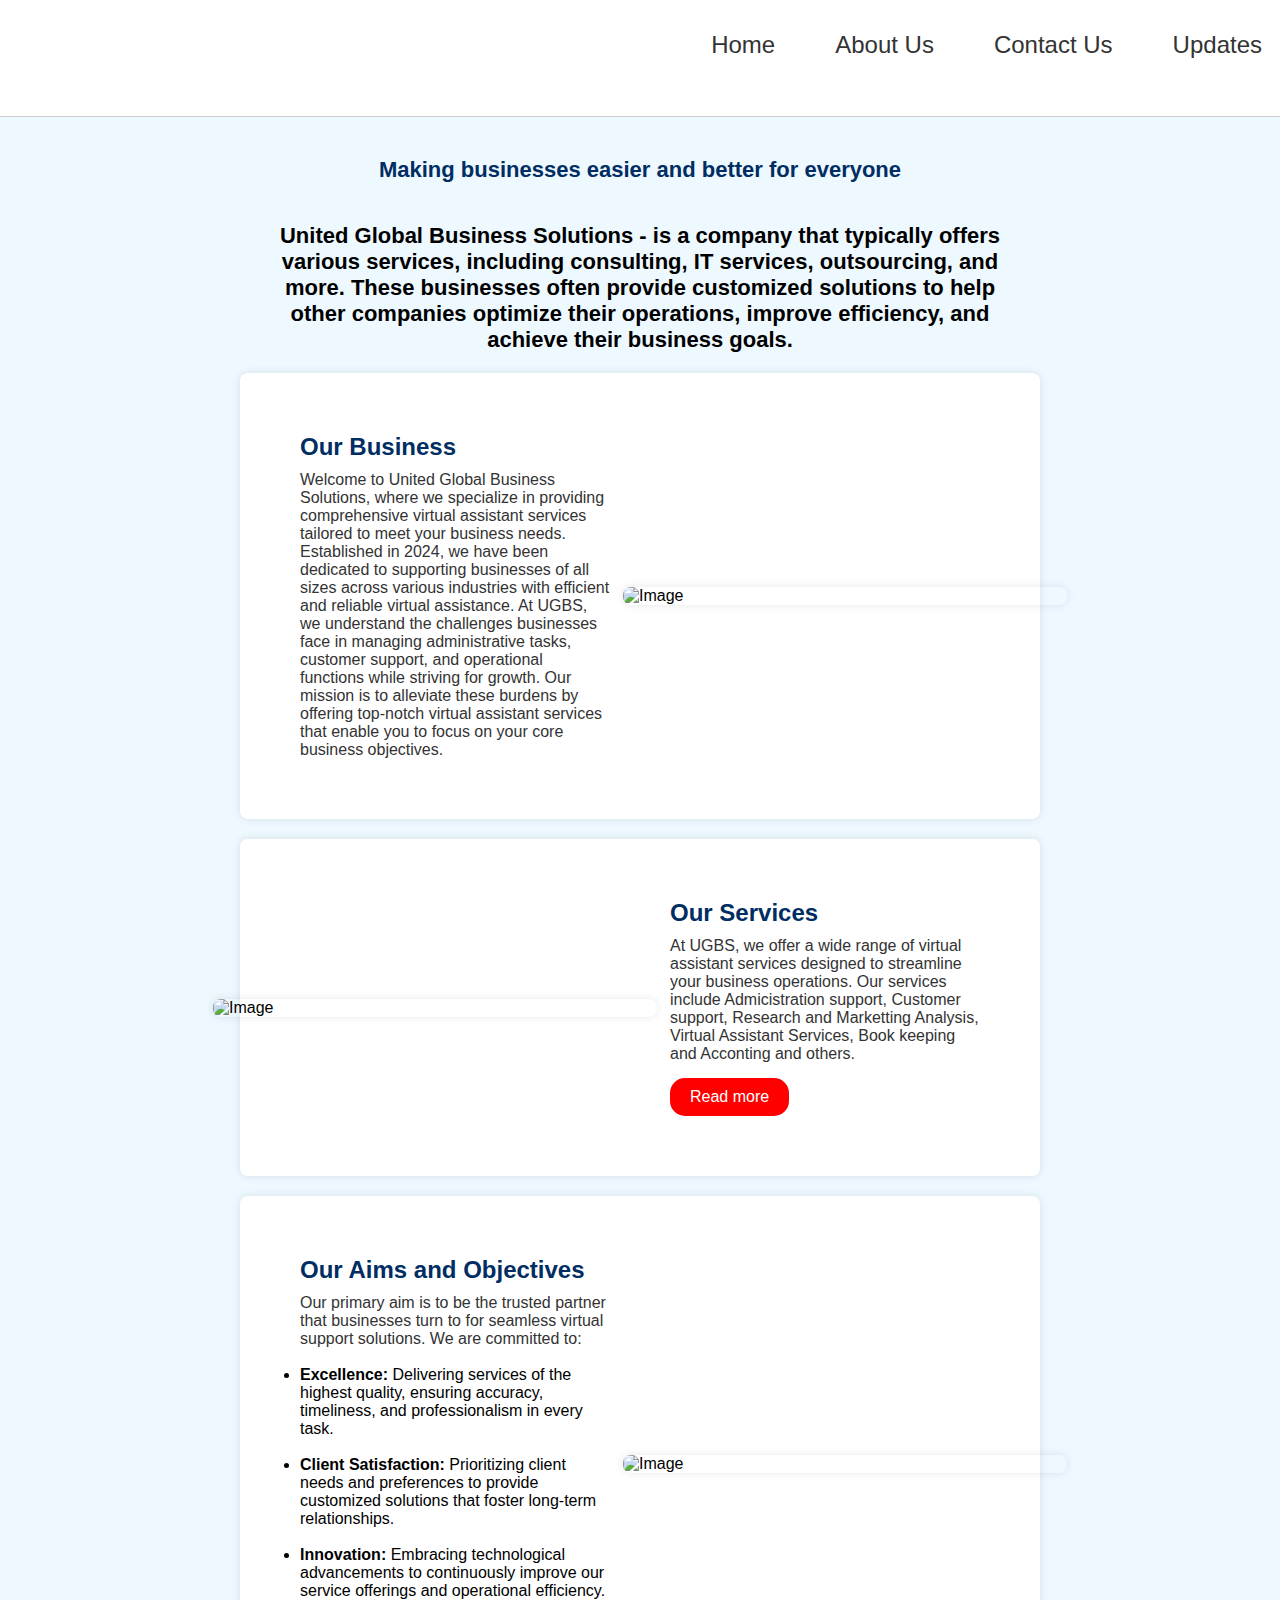
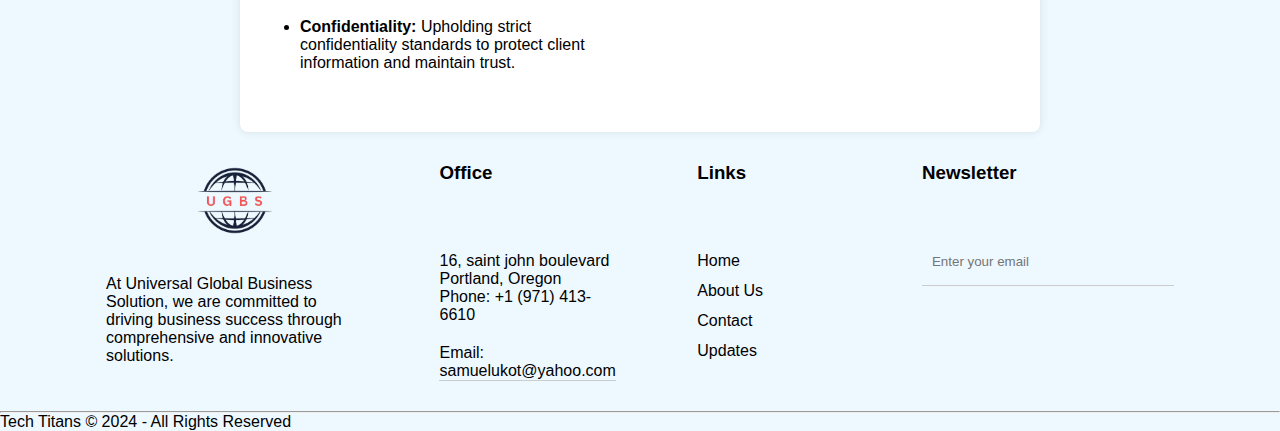
==== commit 736f57fb: "Update about.html" ====
--- a/about.html
+++ b/about.html
@@ -4,6 +4,7 @@
     <meta charset="UTF-8">
     <meta name="viewport" content="width=device-width, initial-scale=1.0">
     <title>UNIVERSAL GLOBAL BUSINESS SOLUTION</title>
+    <link rel="icon"type="image/png"href="UGBS LOGO.png">
     <link rel="stylesheet" href="style.css">
     <script src="https://kit.fontawesome.com/9b60be4f95.js"></script>
 </head>
@@ -23,11 +24,11 @@
         
     </div>
 
-    <!-- Cards Section -->
+    
      <div class="header-2">
         <p>Making businesses easier and better for everyone</p>
      </div>
-     <div class="text-1"><p>Lorem ipsum dolor, sit amet consectetur adipisicing elit. Deserunt, nulla rerum. Amet quos velit suscipit voluptate in culpa hic provident incidunt, quo, unde veniam perferendis temporibus tempore ullam, nemo iusto?</p></div>
+     <div class="text-1"><p>United Global Business Solutions - is a company that typically offers various services, including consulting, IT services, outsourcing, and more. These businesses often provide customized solutions to help other companies optimize their operations, improve efficiency, and achieve their business goals.</p></div>
 
 
     
@@ -86,10 +87,10 @@
             </div>
             <div class="col">
                 <h3>Office <div class="underline"><span></span></div></h3>
-                <p>123 Street Name</p>
-                <p>City, Country</p>
-                <p>Phone: +1 (123) 456-7890</p>
-                <p class="email-id">Email: info@example.com</p>
+                <p>16, saint john boulevard</p>
+                <p>Portland, Oregon</p>
+                <p>Phone: +1 (971) 413-6610</p>
+                <p class="email-id">Email: samuelukot@yahoo.com</p>
             </div>
             <div class="col">
                 <h3>Links <div class="underline"><span></span></div></h3>
@@ -108,7 +109,7 @@
                     <button type="submit"><i class="fa-solid fa-arrow-right"></i></button>
                 </form>
                 <div class="social-icons">
-                    <i class="fa-brands fa-facebook"></i>
+                    <a href="https://web.facebook.com/profile.php?id=61564439466425&sk=about" target="_blank"><i class="fa-brands fa-facebook"></i></a>
                     <i class="fa-brands fa-instagram"></i>
                     <i class="fa-brands fa-x-twitter"></i>
                     <i class="fa-brands fa-linkedin"></i>
--- a/style.css
+++ b/style.css
@@ -327,14 +327,13 @@
 .red-button-2:hover {
     background-color: darkred; 
 }
-/* Slideshow container */
+
 .slideshow-container {
     max-width: 80%; 
     position: relative;
     margin: 20px auto; 
 }
 
-/* Hide all slides by default */
 .slideshow-container {
     position: relative;
     max-width: 800px; 
@@ -398,7 +397,7 @@
     background-color: rgba(0, 0, 0, 0.5);
 }
 
-/* Position the next button to the right */
+
 .next {
     right: 0;
     border-radius: 3px 0 0 3px;
@@ -463,16 +462,16 @@
     background-color: #f9f9f9;
     box-shadow: 0 0 10px rgba(0, 0, 0, 0.1);
     display: flex;
-    flex-direction: column; /* Stack elements vertically */
-}
-
-/* Container for label and input to align them side by side */
+    flex-direction: column; 
+}
+
+
 .form-group {
     display: flex;
     flex-direction: column; 
     margin-bottom: 20px; 
 }
-/* Styling labels */
+
 .form-group label {
     font-weight: bold;
     color: #333;
@@ -493,7 +492,7 @@
     margin-bottom: 20px; 
 }
 
-/* Styling textarea specifically */
+
 .form-group textarea {
     resize: vertical;
     height: 150px;
@@ -507,7 +506,7 @@
 }
 
 
-/* Styling the submit button */
+
 #contactForm button {
     background-color: red;
     color: #fff;
@@ -521,7 +520,7 @@
     margin-top: 10px; 
 }
 
-/* Button hover effect */
+
 #contactForm button:hover {
     background-color: #0056b3;
 }
@@ -730,7 +729,7 @@
     text-align: center;
     border: 1px solid #ccc; 
     cursor: pointer;
-    background-color: #f9f9f9; /* Background color for each day */
+    background-color: #f9f9f9; 
     border-radius: 20px;
 }
 
@@ -751,7 +750,7 @@
 }
 
 .calendar-header button:hover {
-    color: rgb(209, 7, 7); /* Change color on hover for visibility */
+    color: rgb(209, 7, 7); 
 }
 .meeting-button button {
 background-color: rgb(209, 7, 7); 
@@ -794,6 +793,15 @@
     padding: 0.5rem;
     margin-right: 10px;
 }
-
-
-
+.footer-logo {
+    text-align: center; 
+    margin-bottom: 20px; 
+}
+
+.footer-logo img {
+    max-width: 130px;
+    height: auto; 
+}
+
+
+
